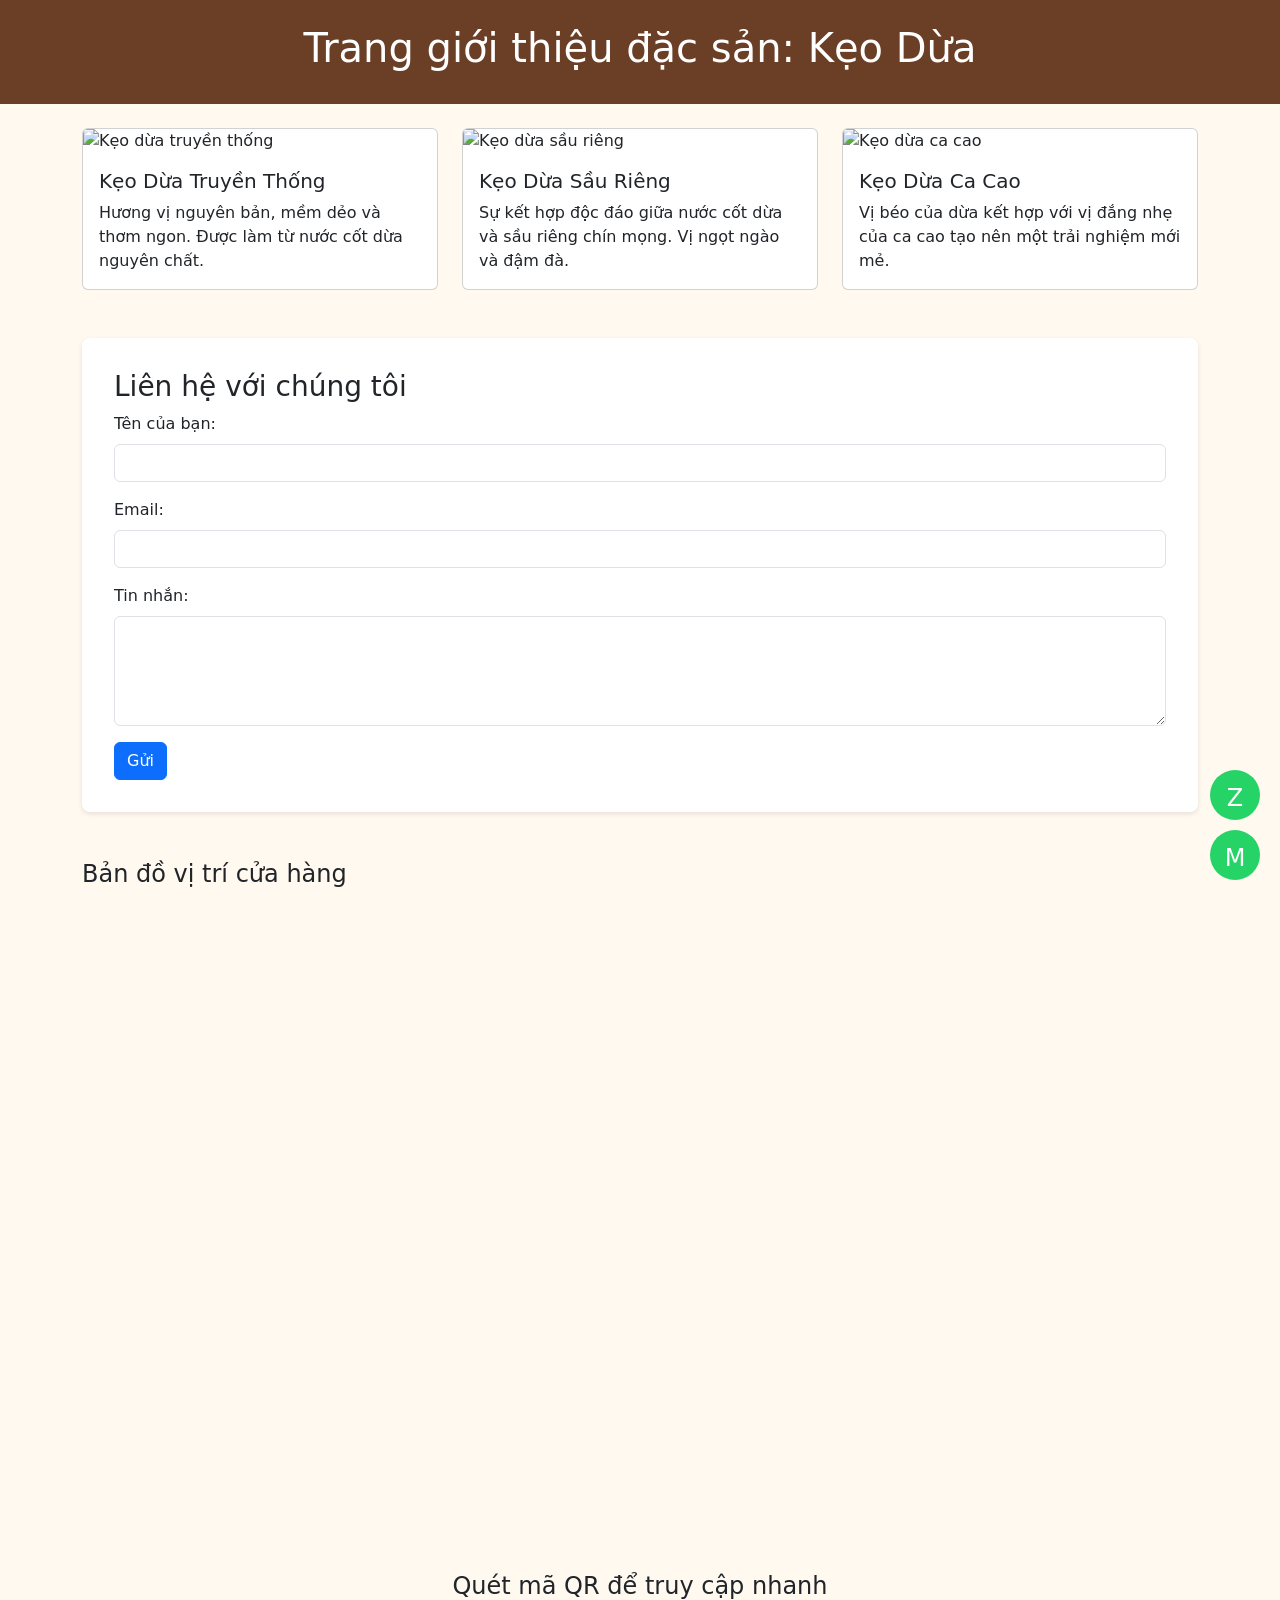
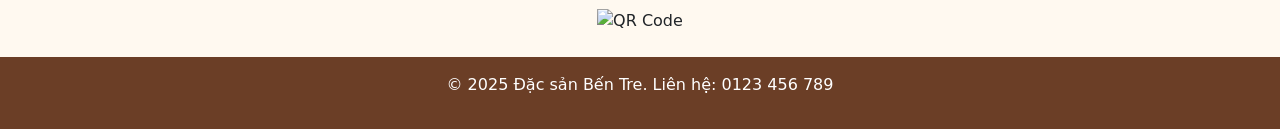
==== index.html @ 683fdb4e "Update index.html" ====
<!-- Đây là ví dụ mã nguồn HTML cơ bản để tạo website quảng bá 3 loại đặc sản (kẹo dừa) -->
<!DOCTYPE html>
<html lang="vi">
<head>
  <meta charset="UTF-8">
  <meta name="viewport" content="width=device-width, initial-scale=1.0">
  <title>Đặc sản Kẹo Dừa</title>
  <link href="https://cdn.jsdelivr.net/npm/bootstrap@5.3.0/dist/css/bootstrap.min.css" rel="stylesheet">
  <!-- Google Analytics (thay ID bằng của bạn) -->
  <script async src="https://www.googletagmanager.com/gtag/js?id=G-XXXXXXXXXX"></script>
  <script>
    window.dataLayer = window.dataLayer || [];
    function gtag(){dataLayer.push(arguments);}
    gtag('js', new Date());
    gtag('config', 'G-XXXXXXXXXX');
  </script>
  <style>
    body {
      background-color: #fff9f0;
    }
    header {
      background-color: #6b3e26;
      color: white;
      padding: 1.5em;
      text-align: center;
    }
    .product img {
      width: 100%;
      max-width: 200px;
      border-radius: 8px;
    }
    footer {
      background-color: #6b3e26;
      color: white;
      text-align: center;
      padding: 1em;
    }
    .contact-form {
      background: #fff;
      padding: 2em;
      border-radius: 8px;
      box-shadow: 0 2px 5px rgba(0,0,0,0.1);
      margin-top: 2em;
    }
    .floating-buttons {
      position: fixed;
      bottom: 20px;
      right: 20px;
      display: flex;
      flex-direction: column;
      gap: 10px;
    }
    .floating-buttons a {
      display: block;
      background-color: #25D366;
      color: white;
      padding: 10px;
      border-radius: 50%;
      text-align: center;
      width: 50px;
      height: 50px;
      font-size: 24px;
      text-decoration: none;
    }
  </style>
</head>
<body>
  <header>
    <h1>Trang giới thiệu đặc sản: Kẹo Dừa</h1>
  </header>

  <section class="container my-4">
    <div class="row g-4">
      <div class="col-md-4">
        <div class="card h-100">
          <img src="https://via.placeholder.com/200" class="card-img-top" alt="Kẹo dừa truyền thống">
          <div class="card-body">
            <h5 class="card-title">Kẹo Dừa Truyền Thống</h5>
            <p class="card-text">Hương vị nguyên bản, mềm dẻo và thơm ngon. Được làm từ nước cốt dừa nguyên chất.</p>
          </div>
        </div>
      </div>
      <div class="col-md-4">
        <div class="card h-100">
          <img src="https://via.placeholder.com/200" class="card-img-top" alt="Kẹo dừa sầu riêng">
          <div class="card-body">
            <h5 class="card-title">Kẹo Dừa Sầu Riêng</h5>
            <p class="card-text">Sự kết hợp độc đáo giữa nước cốt dừa và sầu riêng chín mọng. Vị ngọt ngào và đậm đà.</p>
          </div>
        </div>
      </div>
      <div class="col-md-4">
        <div class="card h-100">
          <img src="https://via.placeholder.com/200" class="card-img-top" alt="Kẹo dừa ca cao">
          <div class="card-body">
            <h5 class="card-title">Kẹo Dừa Ca Cao</h5>
            <p class="card-text">Vị béo của dừa kết hợp với vị đắng nhẹ của ca cao tạo nên một trải nghiệm mới mẻ.</p>
          </div>
        </div>
      </div>
    </div>

    <div class="contact-form mt-5">
      <h3>Liên hệ với chúng tôi</h3>
      <form action="https://formspree.io/f/mayvlqgq" method="POST">
        <div class="mb-3">
          <label for="name" class="form-label">Tên của bạn:</label>
          <input type="text" name="name" class="form-control" required>
        </div>
        <div class="mb-3">
          <label for="email" class="form-label">Email:</label>
          <input type="email" name="email" class="form-control" required>
        </div>
        <div class="mb-3">
          <label for="message" class="form-label">Tin nhắn:</label>
          <textarea name="message" rows="4" class="form-control" required></textarea>
        </div>
        <button type="submit" class="btn btn-primary">Gửi</button>
      </form>
    </div>

    <div class="mt-5">
      <h4>Bản đồ vị trí cửa hàng</h4>
      <div class="ratio ratio-16x9">
        <iframe src="https://www.google.com/maps/embed?pb=!1m18!1m12!1m3!1d3919.292016708565!2d106.70042337589715!3d10.790658589357553!2m3!1f0!2f0!3f0!3m2!1i1024!2i768!4f13.1!3m3!1m2!1s0x31752930c5d23445%3A0x90b2a998c9dfaf3d!2zQ8O0bmcgdHkgVEjhuqFuaCBIw6BvIE3hu5l0!5e0!3m2!1svi!2s!4v1682398333226!5m2!1svi!2s" width="600" height="450" style="border:0;" allowfullscreen="" loading="lazy"></iframe>
      </div>
    </div>

    <div class="mt-5 text-center">
      <h4>Quét mã QR để truy cập nhanh</h4>
      <img src="https://api.qrserver.com/v1/create-qr-code/?data=https://ten-cua-ban.github.io&size=150x150" alt="QR Code">
    </div>
  </section>

  <footer>
    <p>&copy; 2025 Đặc sản Bến Tre. Liên hệ: 0123 456 789</p>
  </footer>

  <!-- Nút gọi Zalo / Messenger -->
  <div class="floating-buttons">
    <a href="https://zalo.me/0123456789" target="_blank" title="Zalo">Z</a>
    <a href="https://m.me/yourpage" target="_blank" title="Messenger">M</a>
  </div>
</body>
</html>
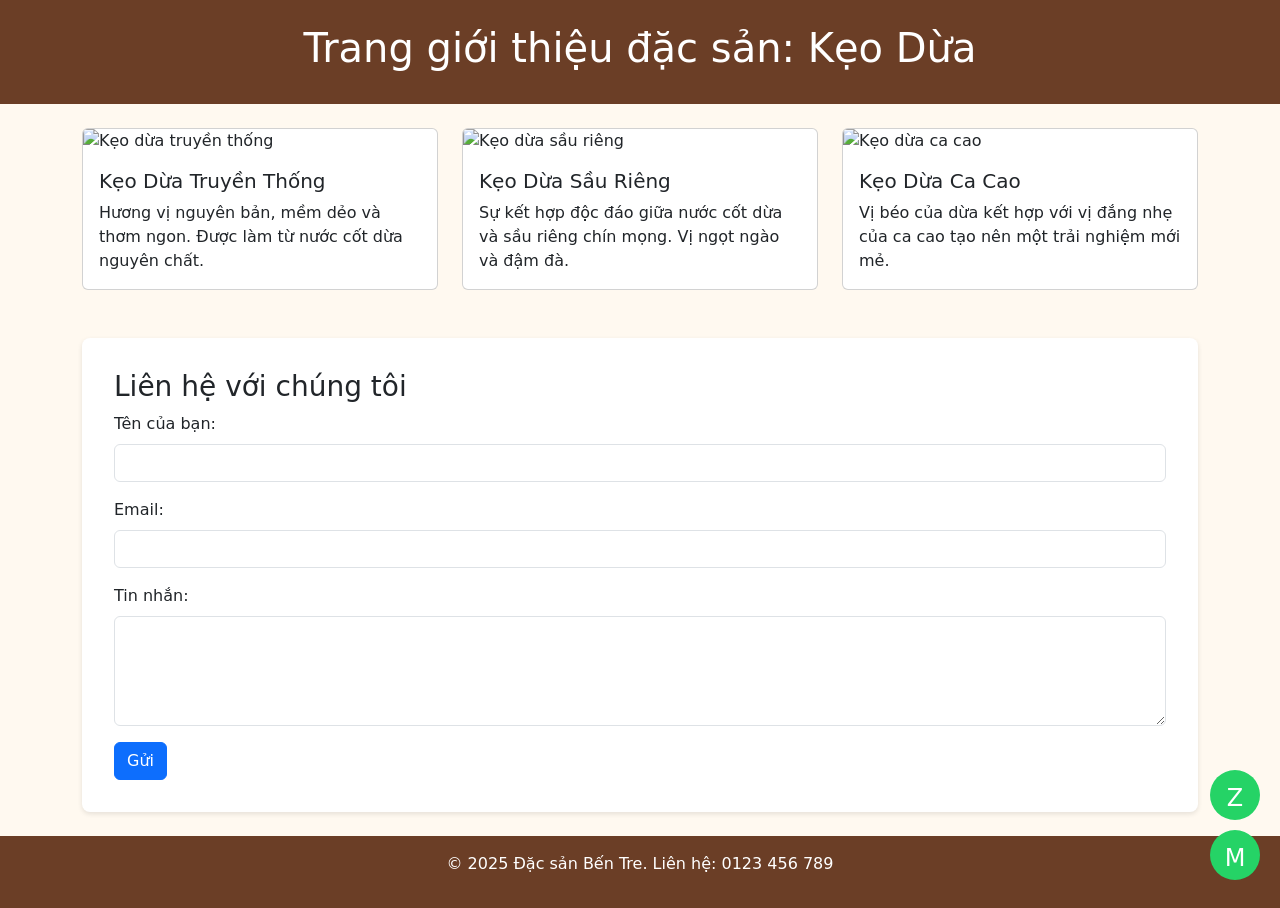
==== commit 1ae95c9e: "Update index.html" ====
--- a/index.html
+++ b/index.html
@@ -6,14 +6,6 @@
   <meta name="viewport" content="width=device-width, initial-scale=1.0">
   <title>Đặc sản Kẹo Dừa</title>
   <link href="https://cdn.jsdelivr.net/npm/bootstrap@5.3.0/dist/css/bootstrap.min.css" rel="stylesheet">
-  <!-- Google Analytics (thay ID bằng của bạn) -->
-  <script async src="https://www.googletagmanager.com/gtag/js?id=G-XXXXXXXXXX"></script>
-  <script>
-    window.dataLayer = window.dataLayer || [];
-    function gtag(){dataLayer.push(arguments);}
-    gtag('js', new Date());
-    gtag('config', 'G-XXXXXXXXXX');
-  </script>
   <style>
     body {
       background-color: #fff9f0;
@@ -118,18 +110,6 @@
         <button type="submit" class="btn btn-primary">Gửi</button>
       </form>
     </div>
-
-    <div class="mt-5">
-      <h4>Bản đồ vị trí cửa hàng</h4>
-      <div class="ratio ratio-16x9">
-        <iframe src="https://www.google.com/maps/embed?pb=!1m18!1m12!1m3!1d3919.292016708565!2d106.70042337589715!3d10.790658589357553!2m3!1f0!2f0!3f0!3m2!1i1024!2i768!4f13.1!3m3!1m2!1s0x31752930c5d23445%3A0x90b2a998c9dfaf3d!2zQ8O0bmcgdHkgVEjhuqFuaCBIw6BvIE3hu5l0!5e0!3m2!1svi!2s!4v1682398333226!5m2!1svi!2s" width="600" height="450" style="border:0;" allowfullscreen="" loading="lazy"></iframe>
-      </div>
-    </div>
-
-    <div class="mt-5 text-center">
-      <h4>Quét mã QR để truy cập nhanh</h4>
-      <img src="https://api.qrserver.com/v1/create-qr-code/?data=https://ten-cua-ban.github.io&size=150x150" alt="QR Code">
-    </div>
   </section>
 
   <footer>
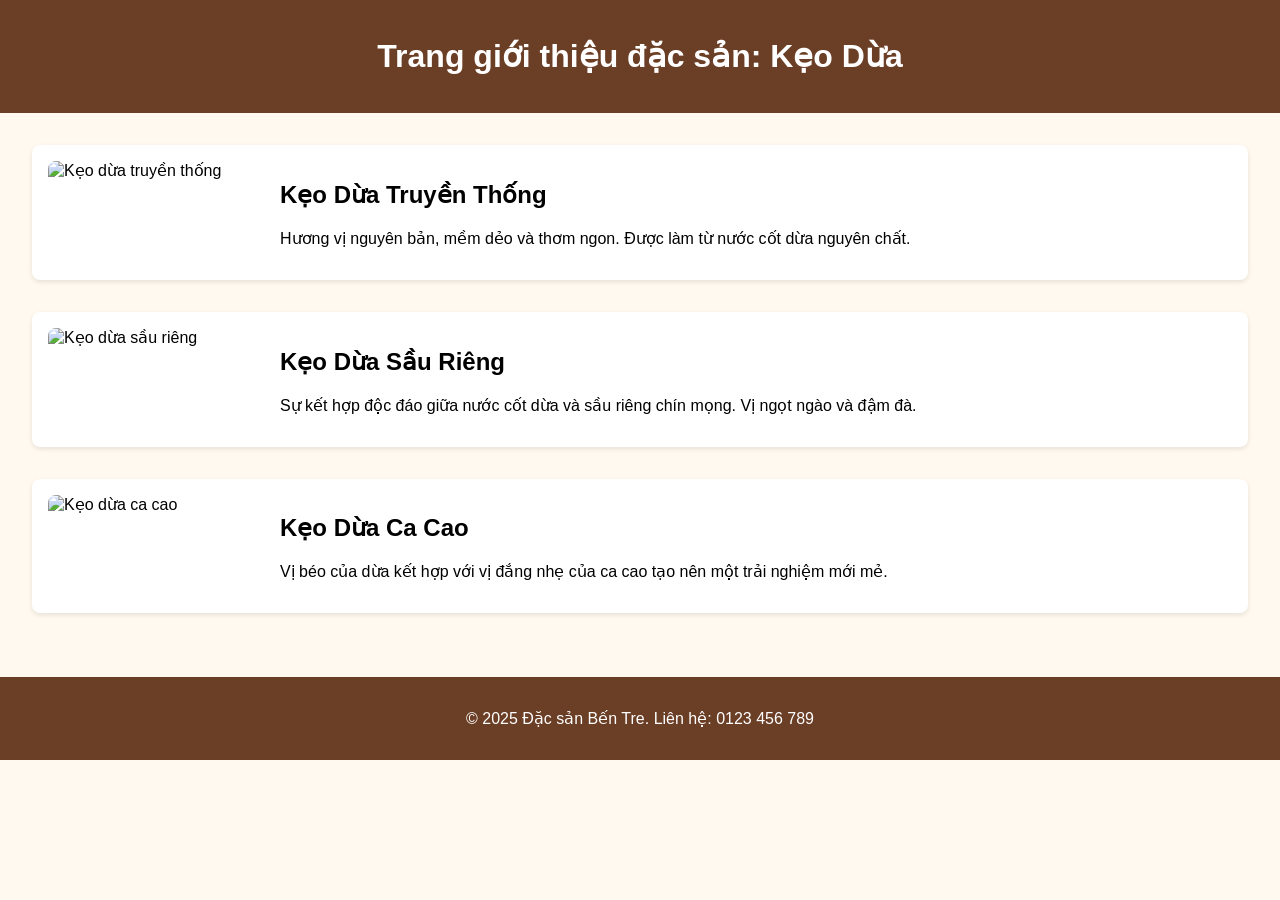
==== commit 5da15bc0: "Update index.html" ====
--- a/index.html
+++ b/index.html
@@ -5,54 +5,44 @@
   <meta charset="UTF-8">
   <meta name="viewport" content="width=device-width, initial-scale=1.0">
   <title>Đặc sản Kẹo Dừa</title>
-  <link href="https://cdn.jsdelivr.net/npm/bootstrap@5.3.0/dist/css/bootstrap.min.css" rel="stylesheet">
   <style>
     body {
+      font-family: Arial, sans-serif;
+      margin: 0;
+      padding: 0;
       background-color: #fff9f0;
     }
     header {
       background-color: #6b3e26;
       color: white;
-      padding: 1.5em;
+      padding: 1em;
       text-align: center;
     }
+    section {
+      padding: 2em;
+    }
+    .product {
+      display: flex;
+      gap: 2em;
+      margin-bottom: 2em;
+      background-color: #fff;
+      border-radius: 8px;
+      box-shadow: 0 2px 5px rgba(0,0,0,0.1);
+      padding: 1em;
+    }
     .product img {
-      width: 100%;
-      max-width: 200px;
+      width: 200px;
+      height: auto;
       border-radius: 8px;
+    }
+    .product-info {
+      flex-grow: 1;
     }
     footer {
       background-color: #6b3e26;
       color: white;
       text-align: center;
       padding: 1em;
-    }
-    .contact-form {
-      background: #fff;
-      padding: 2em;
-      border-radius: 8px;
-      box-shadow: 0 2px 5px rgba(0,0,0,0.1);
-      margin-top: 2em;
-    }
-    .floating-buttons {
-      position: fixed;
-      bottom: 20px;
-      right: 20px;
-      display: flex;
-      flex-direction: column;
-      gap: 10px;
-    }
-    .floating-buttons a {
-      display: block;
-      background-color: #25D366;
-      color: white;
-      padding: 10px;
-      border-radius: 50%;
-      text-align: center;
-      width: 50px;
-      height: 50px;
-      font-size: 24px;
-      text-decoration: none;
     }
   </style>
 </head>
@@ -61,65 +51,32 @@
     <h1>Trang giới thiệu đặc sản: Kẹo Dừa</h1>
   </header>
 
-  <section class="container my-4">
-    <div class="row g-4">
-      <div class="col-md-4">
-        <div class="card h-100">
-          <img src="https://via.placeholder.com/200" class="card-img-top" alt="Kẹo dừa truyền thống">
-          <div class="card-body">
-            <h5 class="card-title">Kẹo Dừa Truyền Thống</h5>
-            <p class="card-text">Hương vị nguyên bản, mềm dẻo và thơm ngon. Được làm từ nước cốt dừa nguyên chất.</p>
-          </div>
-        </div>
-      </div>
-      <div class="col-md-4">
-        <div class="card h-100">
-          <img src="https://via.placeholder.com/200" class="card-img-top" alt="Kẹo dừa sầu riêng">
-          <div class="card-body">
-            <h5 class="card-title">Kẹo Dừa Sầu Riêng</h5>
-            <p class="card-text">Sự kết hợp độc đáo giữa nước cốt dừa và sầu riêng chín mọng. Vị ngọt ngào và đậm đà.</p>
-          </div>
-        </div>
-      </div>
-      <div class="col-md-4">
-        <div class="card h-100">
-          <img src="https://via.placeholder.com/200" class="card-img-top" alt="Kẹo dừa ca cao">
-          <div class="card-body">
-            <h5 class="card-title">Kẹo Dừa Ca Cao</h5>
-            <p class="card-text">Vị béo của dừa kết hợp với vị đắng nhẹ của ca cao tạo nên một trải nghiệm mới mẻ.</p>
-          </div>
-        </div>
+  <section>
+    <div class="product">
+      <img src="https://via.placeholder.com/200" alt="Kẹo dừa truyền thống">
+      <div class="product-info">
+        <h2>Kẹo Dừa Truyền Thống</h2>
+        <p>Hương vị nguyên bản, mềm dẻo và thơm ngon. Được làm từ nước cốt dừa nguyên chất.</p>
       </div>
     </div>
-
-    <div class="contact-form mt-5">
-      <h3>Liên hệ với chúng tôi</h3>
-      <form action="https://formspree.io/f/mayvlqgq" method="POST">
-        <div class="mb-3">
-          <label for="name" class="form-label">Tên của bạn:</label>
-          <input type="text" name="name" class="form-control" required>
-        </div>
-        <div class="mb-3">
-          <label for="email" class="form-label">Email:</label>
-          <input type="email" name="email" class="form-control" required>
-        </div>
-        <div class="mb-3">
-          <label for="message" class="form-label">Tin nhắn:</label>
-          <textarea name="message" rows="4" class="form-control" required></textarea>
-        </div>
-        <button type="submit" class="btn btn-primary">Gửi</button>
-      </form>
+    <div class="product">
+      <img src="https://via.placeholder.com/200" alt="Kẹo dừa sầu riêng">
+      <div class="product-info">
+        <h2>Kẹo Dừa Sầu Riêng</h2>
+        <p>Sự kết hợp độc đáo giữa nước cốt dừa và sầu riêng chín mọng. Vị ngọt ngào và đậm đà.</p>
+      </div>
+    </div>
+    <div class="product">
+      <img src="https://via.placeholder.com/200" alt="Kẹo dừa ca cao">
+      <div class="product-info">
+        <h2>Kẹo Dừa Ca Cao</h2>
+        <p>Vị béo của dừa kết hợp với vị đắng nhẹ của ca cao tạo nên một trải nghiệm mới mẻ.</p>
+      </div>
     </div>
   </section>
 
   <footer>
     <p>&copy; 2025 Đặc sản Bến Tre. Liên hệ: 0123 456 789</p>
   </footer>
-
-  <!-- Nút gọi Zalo / Messenger -->
-  <div class="floating-buttons">
-    <a href="https://zalo.me/0123456789" target="_blank" title="Zalo">Z</a>
-    <a href="https://m.me/yourpage" target="_blank" title="Messenger">M</a>
-  </div>
 </body>
 </html>
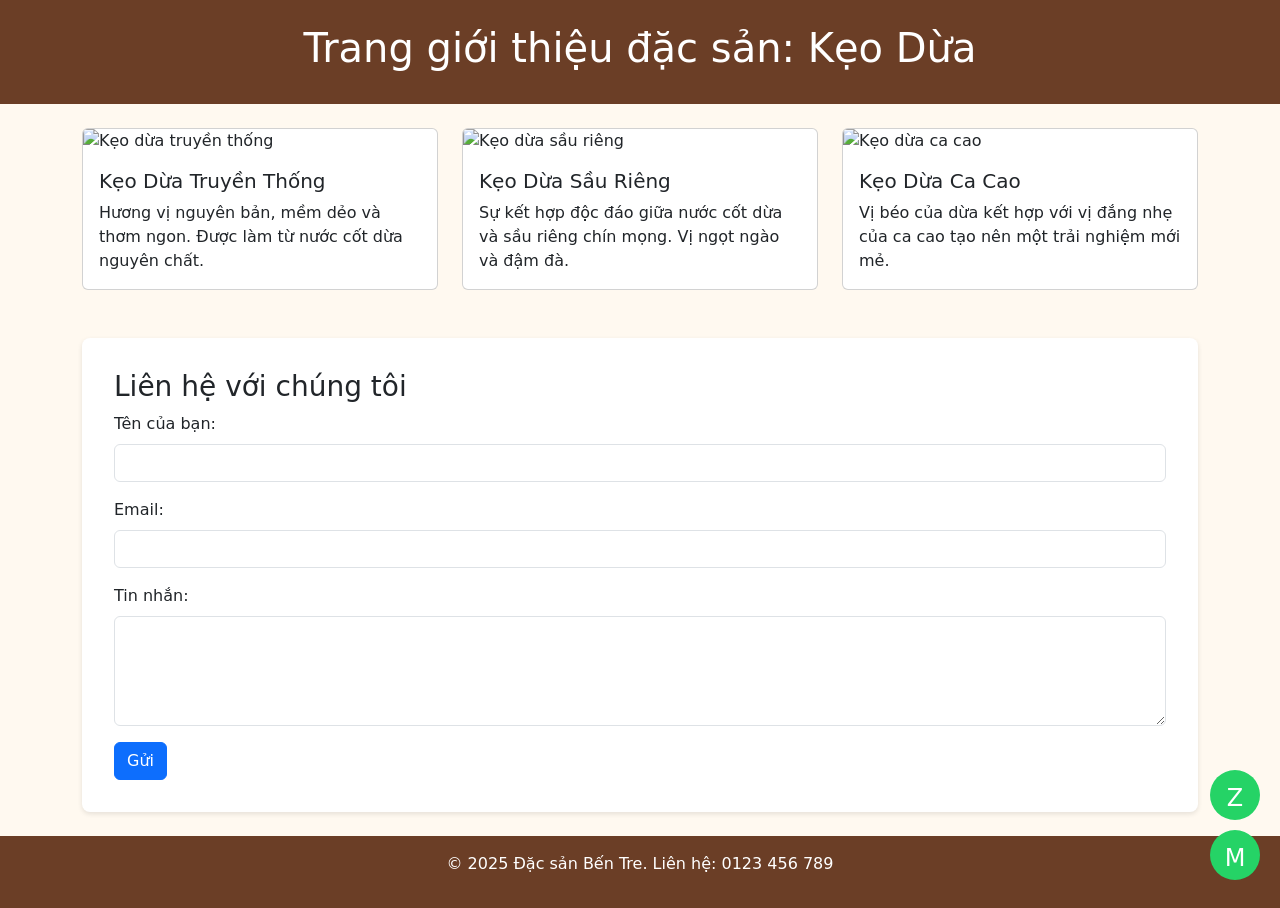
==== commit f9dd5100: "Update index.html" ====
--- a/index.html
+++ b/index.html
@@ -5,44 +5,54 @@
   <meta charset="UTF-8">
   <meta name="viewport" content="width=device-width, initial-scale=1.0">
   <title>Đặc sản Kẹo Dừa</title>
+  <link href="https://cdn.jsdelivr.net/npm/bootstrap@5.3.0/dist/css/bootstrap.min.css" rel="stylesheet">
   <style>
     body {
-      font-family: Arial, sans-serif;
-      margin: 0;
-      padding: 0;
       background-color: #fff9f0;
     }
     header {
       background-color: #6b3e26;
       color: white;
-      padding: 1em;
+      padding: 1.5em;
       text-align: center;
     }
-    section {
-      padding: 2em;
-    }
-    .product {
-      display: flex;
-      gap: 2em;
-      margin-bottom: 2em;
-      background-color: #fff;
+    .product img {
+      width: 100%;
+      max-width: 200px;
       border-radius: 8px;
-      box-shadow: 0 2px 5px rgba(0,0,0,0.1);
-      padding: 1em;
-    }
-    .product img {
-      width: 200px;
-      height: auto;
-      border-radius: 8px;
-    }
-    .product-info {
-      flex-grow: 1;
     }
     footer {
       background-color: #6b3e26;
       color: white;
       text-align: center;
       padding: 1em;
+    }
+    .contact-form {
+      background: #fff;
+      padding: 2em;
+      border-radius: 8px;
+      box-shadow: 0 2px 5px rgba(0,0,0,0.1);
+      margin-top: 2em;
+    }
+    .floating-buttons {
+      position: fixed;
+      bottom: 20px;
+      right: 20px;
+      display: flex;
+      flex-direction: column;
+      gap: 10px;
+    }
+    .floating-buttons a {
+      display: block;
+      background-color: #25D366;
+      color: white;
+      padding: 10px;
+      border-radius: 50%;
+      text-align: center;
+      width: 50px;
+      height: 50px;
+      font-size: 24px;
+      text-decoration: none;
     }
   </style>
 </head>
@@ -51,32 +61,65 @@
     <h1>Trang giới thiệu đặc sản: Kẹo Dừa</h1>
   </header>
 
-  <section>
-    <div class="product">
-      <img src="https://via.placeholder.com/200" alt="Kẹo dừa truyền thống">
-      <div class="product-info">
-        <h2>Kẹo Dừa Truyền Thống</h2>
-        <p>Hương vị nguyên bản, mềm dẻo và thơm ngon. Được làm từ nước cốt dừa nguyên chất.</p>
+  <section class="container my-4">
+    <div class="row g-4">
+      <div class="col-md-4">
+        <div class="card h-100">
+          <img src="https://via.placeholder.com/200" class="card-img-top" alt="Kẹo dừa truyền thống">
+          <div class="card-body">
+            <h5 class="card-title">Kẹo Dừa Truyền Thống</h5>
+            <p class="card-text">Hương vị nguyên bản, mềm dẻo và thơm ngon. Được làm từ nước cốt dừa nguyên chất.</p>
+          </div>
+        </div>
+      </div>
+      <div class="col-md-4">
+        <div class="card h-100">
+          <img src="https://via.placeholder.com/200" class="card-img-top" alt="Kẹo dừa sầu riêng">
+          <div class="card-body">
+            <h5 class="card-title">Kẹo Dừa Sầu Riêng</h5>
+            <p class="card-text">Sự kết hợp độc đáo giữa nước cốt dừa và sầu riêng chín mọng. Vị ngọt ngào và đậm đà.</p>
+          </div>
+        </div>
+      </div>
+      <div class="col-md-4">
+        <div class="card h-100">
+          <img src="https://via.placeholder.com/200" class="card-img-top" alt="Kẹo dừa ca cao">
+          <div class="card-body">
+            <h5 class="card-title">Kẹo Dừa Ca Cao</h5>
+            <p class="card-text">Vị béo của dừa kết hợp với vị đắng nhẹ của ca cao tạo nên một trải nghiệm mới mẻ.</p>
+          </div>
+        </div>
       </div>
     </div>
-    <div class="product">
-      <img src="https://via.placeholder.com/200" alt="Kẹo dừa sầu riêng">
-      <div class="product-info">
-        <h2>Kẹo Dừa Sầu Riêng</h2>
-        <p>Sự kết hợp độc đáo giữa nước cốt dừa và sầu riêng chín mọng. Vị ngọt ngào và đậm đà.</p>
-      </div>
-    </div>
-    <div class="product">
-      <img src="https://via.placeholder.com/200" alt="Kẹo dừa ca cao">
-      <div class="product-info">
-        <h2>Kẹo Dừa Ca Cao</h2>
-        <p>Vị béo của dừa kết hợp với vị đắng nhẹ của ca cao tạo nên một trải nghiệm mới mẻ.</p>
-      </div>
+
+    <div class="contact-form mt-5">
+      <h3>Liên hệ với chúng tôi</h3>
+      <form action="https://formspree.io/f/mayvlqgq" method="POST">
+        <div class="mb-3">
+          <label for="name" class="form-label">Tên của bạn:</label>
+          <input type="text" name="name" class="form-control" required>
+        </div>
+        <div class="mb-3">
+          <label for="email" class="form-label">Email:</label>
+          <input type="email" name="email" class="form-control" required>
+        </div>
+        <div class="mb-3">
+          <label for="message" class="form-label">Tin nhắn:</label>
+          <textarea name="message" rows="4" class="form-control" required></textarea>
+        </div>
+        <button type="submit" class="btn btn-primary">Gửi</button>
+      </form>
     </div>
   </section>
 
   <footer>
     <p>&copy; 2025 Đặc sản Bến Tre. Liên hệ: 0123 456 789</p>
   </footer>
+
+  <!-- Nút gọi Zalo / Messenger -->
+  <div class="floating-buttons">
+    <a href="https://zalo.me/0123456789" target="_blank" title="Zalo">Z</a>
+    <a href="https://m.me/yourpage" target="_blank" title="Messenger">M</a>
+  </div>
 </body>
 </html>
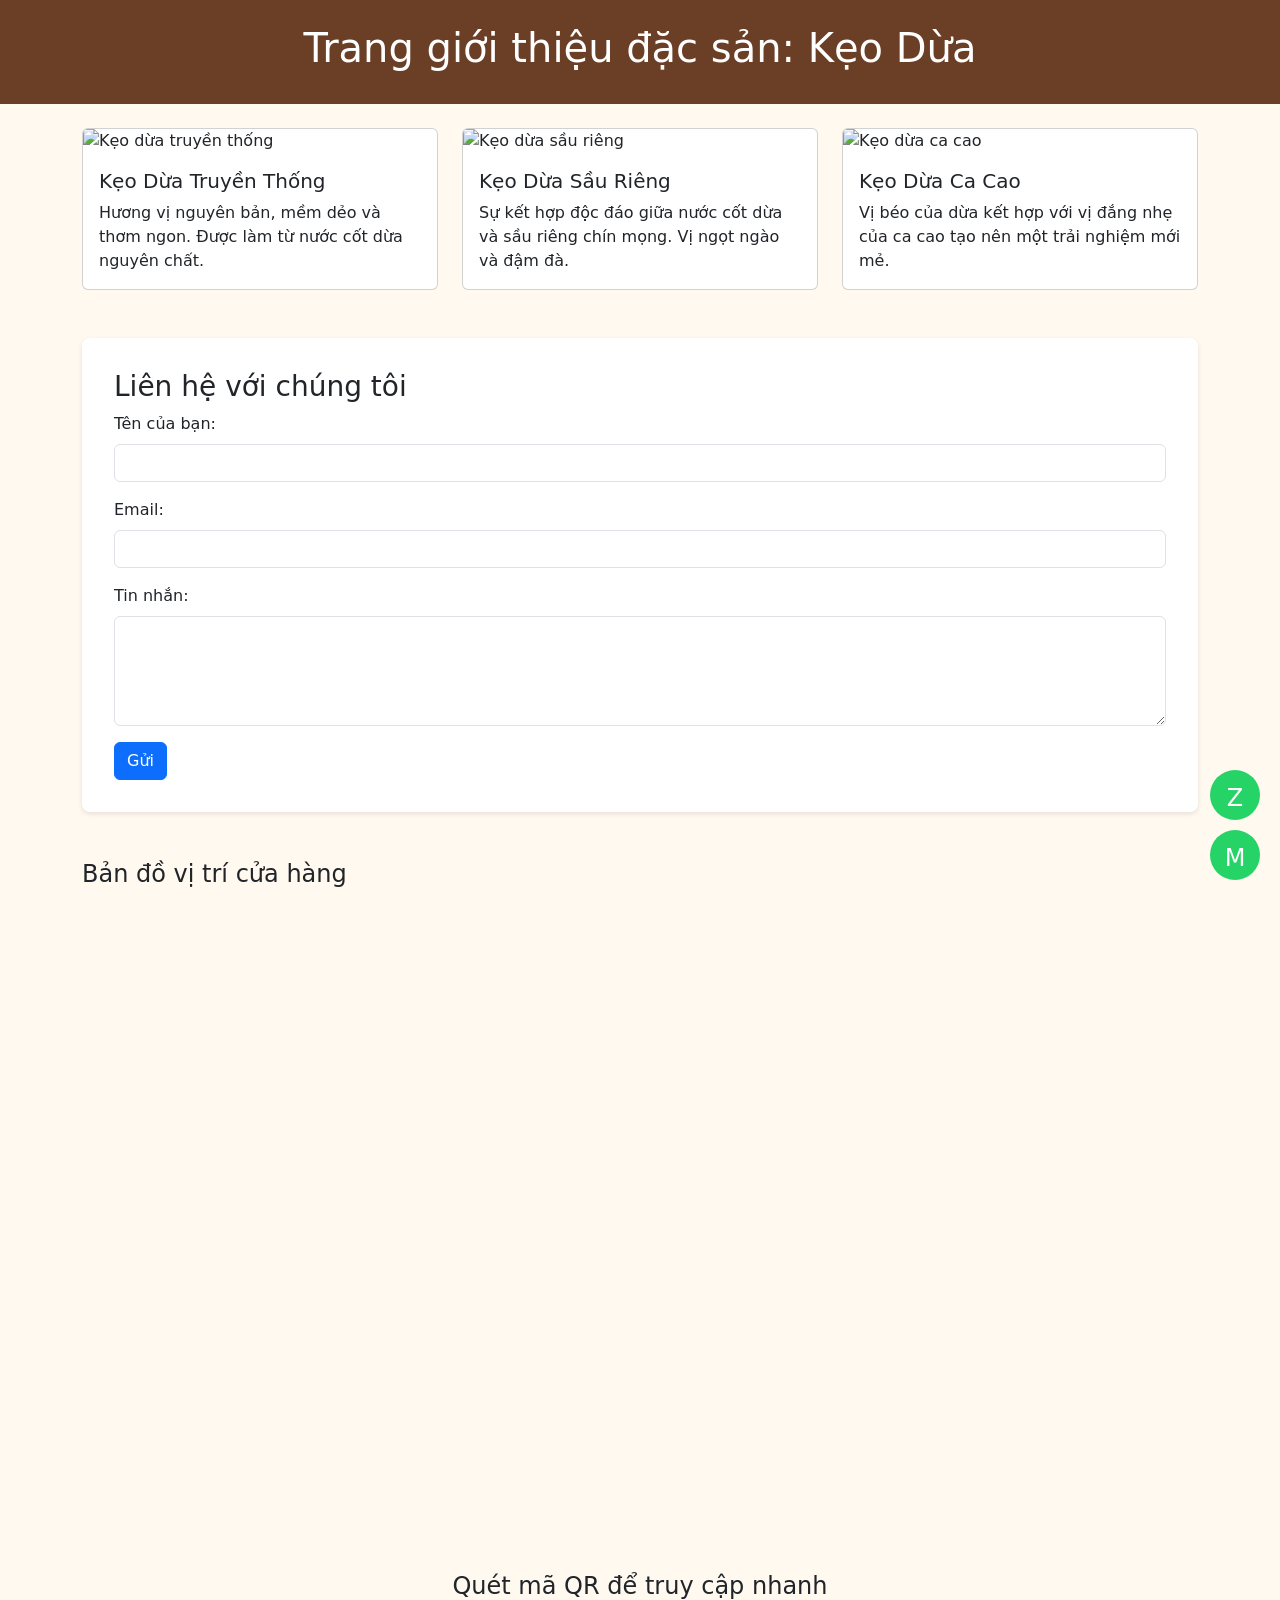
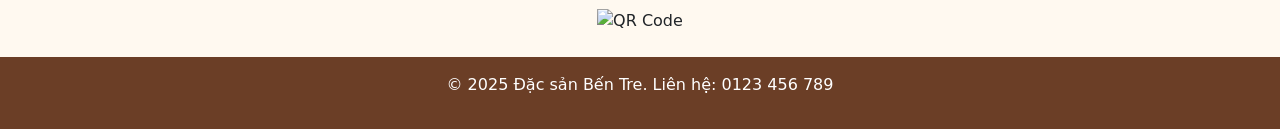
==== commit 2cd55079: "Update index.html" ====
--- a/index.html
+++ b/index.html
@@ -6,6 +6,14 @@
   <meta name="viewport" content="width=device-width, initial-scale=1.0">
   <title>Đặc sản Kẹo Dừa</title>
   <link href="https://cdn.jsdelivr.net/npm/bootstrap@5.3.0/dist/css/bootstrap.min.css" rel="stylesheet">
+  <!-- Google Analytics (thay ID bằng của bạn) -->
+  <script async src="https://www.googletagmanager.com/gtag/js?id=G-XXXXXXXXXX"></script>
+  <script>
+    window.dataLayer = window.dataLayer || [];
+    function gtag(){dataLayer.push(arguments);}
+    gtag('js', new Date());
+    gtag('config', 'G-XXXXXXXXXX');
+  </script>
   <style>
     body {
       background-color: #fff9f0;
@@ -110,6 +118,18 @@
         <button type="submit" class="btn btn-primary">Gửi</button>
       </form>
     </div>
+
+    <div class="mt-5">
+      <h4>Bản đồ vị trí cửa hàng</h4>
+      <div class="ratio ratio-16x9">
+        <iframe src="https://www.google.com/maps/embed?pb=!1m18!1m12!1m3!1d3919.292016708565!2d106.70042337589715!3d10.790658589357553!2m3!1f0!2f0!3f0!3m2!1i1024!2i768!4f13.1!3m3!1m2!1s0x31752930c5d23445%3A0x90b2a998c9dfaf3d!2zQ8O0bmcgdHkgVEjhuqFuaCBIw6BvIE3hu5l0!5e0!3m2!1svi!2s!4v1682398333226!5m2!1svi!2s" width="600" height="450" style="border:0;" allowfullscreen="" loading="lazy"></iframe>
+      </div>
+    </div>
+
+    <div class="mt-5 text-center">
+      <h4>Quét mã QR để truy cập nhanh</h4>
+      <img src="https://api.qrserver.com/v1/create-qr-code/?data=https://ten-cua-ban.github.io&size=150x150" alt="QR Code">
+    </div>
   </section>
 
   <footer>
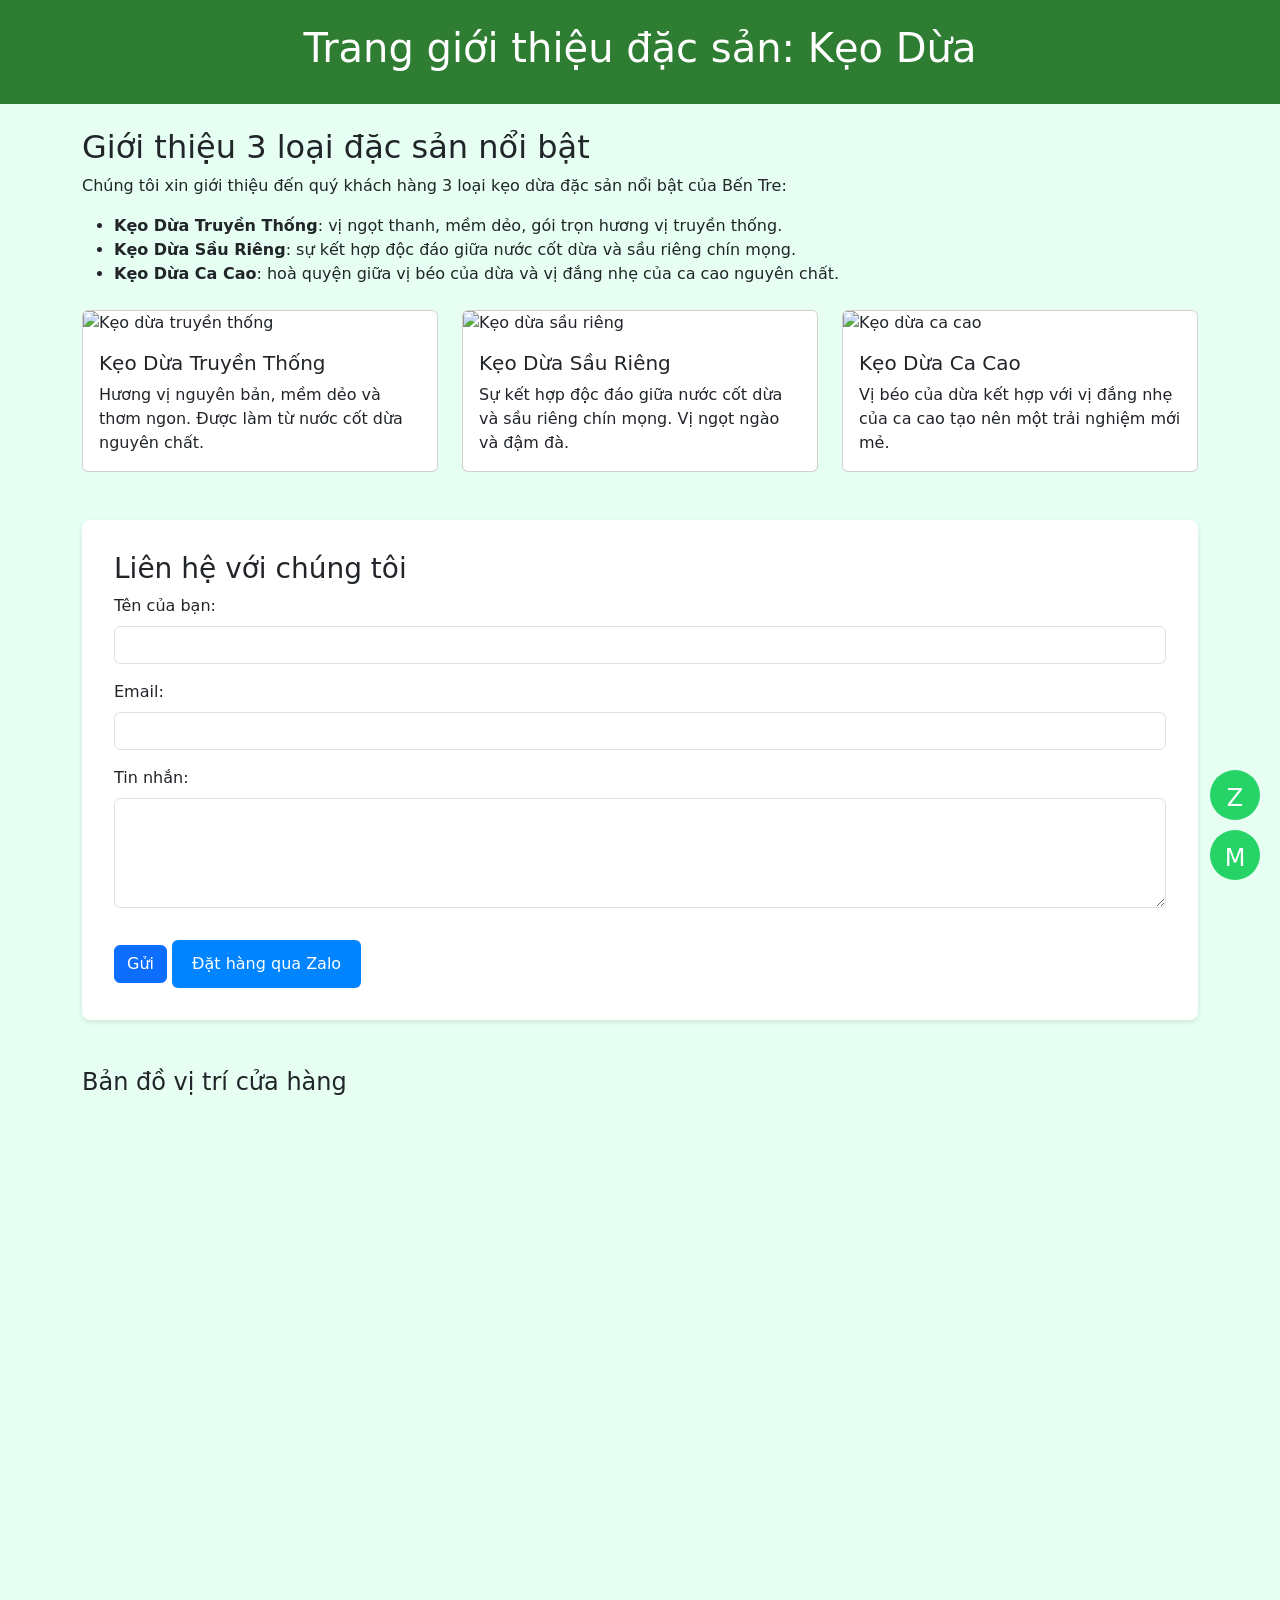
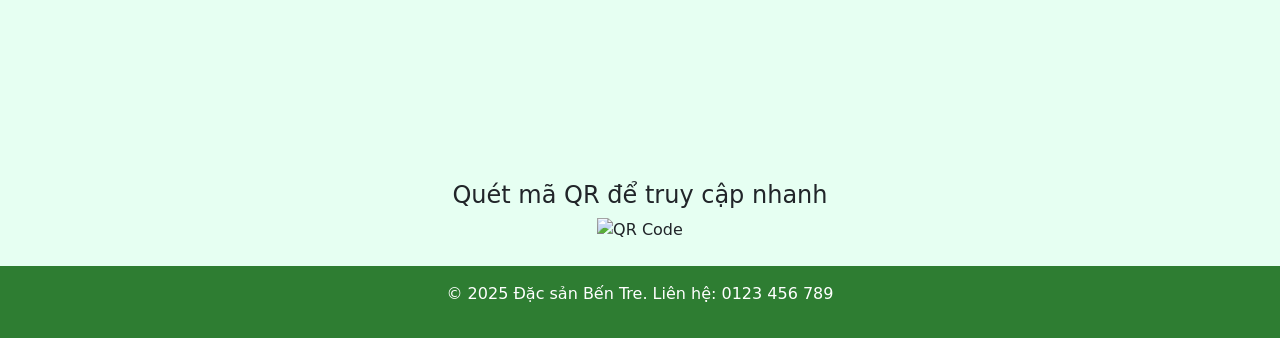
==== commit 40f863ce: "Update index.html" ====
--- a/index.html
+++ b/index.html
@@ -1,12 +1,13 @@
-<!-- Đây là ví dụ mã nguồn HTML cơ bản để tạo website quảng bá 3 loại đặc sản (kẹo dừa) -->
 <!DOCTYPE html>
 <html lang="vi">
 <head>
   <meta charset="UTF-8">
   <meta name="viewport" content="width=device-width, initial-scale=1.0">
+  <meta name="description" content="Kẹo dừa Bến Tre - đặc sản truyền thống thơm ngon, bao gồm kẹo dừa truyền thống, kẹo dừa sầu riêng và kẹo dừa ca cao. Đặt hàng trực tuyến dễ dàng.">
+  <meta name="keywords" content="kẹo dừa, đặc sản bến tre, kẹo dừa truyền thống, kẹo dừa sầu riêng, kẹo dừa ca cao">
+  <meta name="author" content="Đặc sản Bến Tre">
   <title>Đặc sản Kẹo Dừa</title>
   <link href="https://cdn.jsdelivr.net/npm/bootstrap@5.3.0/dist/css/bootstrap.min.css" rel="stylesheet">
-  <!-- Google Analytics (thay ID bằng của bạn) -->
   <script async src="https://www.googletagmanager.com/gtag/js?id=G-XXXXXXXXXX"></script>
   <script>
     window.dataLayer = window.dataLayer || [];
@@ -14,54 +15,25 @@
     gtag('js', new Date());
     gtag('config', 'G-XXXXXXXXXX');
   </script>
+  <script>
+    (function(h,o,t,j,a,r){
+        h.hj=h.hj||function(){(h.hj.q=h.hj.q||[]).push(arguments)};
+        h._hjSettings={hjid:1234567,hjsv:6};
+        a=o.getElementsByTagName('head')[0];
+        r=o.createElement('script');r.async=1;
+        r.src=t+h._hjSettings.hjid+j+h._hjSettings.hjsv;
+        a.appendChild(r);
+    })(window,document,'https://static.hotjar.com/c/hotjar-','.js?sv=');
+  </script>
   <style>
-    body {
-      background-color: #fff9f0;
-    }
-    header {
-      background-color: #6b3e26;
-      color: white;
-      padding: 1.5em;
-      text-align: center;
-    }
-    .product img {
-      width: 100%;
-      max-width: 200px;
-      border-radius: 8px;
-    }
-    footer {
-      background-color: #6b3e26;
-      color: white;
-      text-align: center;
-      padding: 1em;
-    }
-    .contact-form {
-      background: #fff;
-      padding: 2em;
-      border-radius: 8px;
-      box-shadow: 0 2px 5px rgba(0,0,0,0.1);
-      margin-top: 2em;
-    }
-    .floating-buttons {
-      position: fixed;
-      bottom: 20px;
-      right: 20px;
-      display: flex;
-      flex-direction: column;
-      gap: 10px;
-    }
-    .floating-buttons a {
-      display: block;
-      background-color: #25D366;
-      color: white;
-      padding: 10px;
-      border-radius: 50%;
-      text-align: center;
-      width: 50px;
-      height: 50px;
-      font-size: 24px;
-      text-decoration: none;
-    }
+    body { background-color: #e6fff2; }
+    header { background-color: #2e7d32; color: white; padding: 1.5em; text-align: center; }
+    .product img { width: 100%; max-width: 200px; border-radius: 8px; }
+    footer { background-color: #2e7d32; color: white; text-align: center; padding: 1em; }
+    .contact-form { background: #fff; padding: 2em; border-radius: 8px; box-shadow: 0 2px 5px rgba(0,0,0,0.1); margin-top: 2em; }
+    .floating-buttons { position: fixed; bottom: 20px; right: 20px; display: flex; flex-direction: column; gap: 10px; }
+    .floating-buttons a { display: block; background-color: #25D366; color: white; padding: 10px; border-radius: 50%; text-align: center; width: 50px; height: 50px; font-size: 24px; text-decoration: none; }
+    .zalo-order-button { background-color: #0084ff; color: white; padding: 12px 20px; font-size: 16px; border: none; border-radius: 6px; margin-top: 1em; display: inline-block; text-decoration: none; }
   </style>
 </head>
 <body>
@@ -70,6 +42,16 @@
   </header>
 
   <section class="container my-4">
+    <div class="mb-4">
+      <h2>Giới thiệu 3 loại đặc sản nổi bật</h2>
+      <p>Chúng tôi xin giới thiệu đến quý khách hàng 3 loại kẹo dừa đặc sản nổi bật của Bến Tre:</p>
+      <ul>
+        <li><strong>Kẹo Dừa Truyền Thống</strong>: vị ngọt thanh, mềm dẻo, gói trọn hương vị truyền thống.</li>
+        <li><strong>Kẹo Dừa Sầu Riêng</strong>: sự kết hợp độc đáo giữa nước cốt dừa và sầu riêng chín mọng.</li>
+        <li><strong>Kẹo Dừa Ca Cao</strong>: hoà quyện giữa vị béo của dừa và vị đắng nhẹ của ca cao nguyên chất.</li>
+      </ul>
+    </div>
+
     <div class="row g-4">
       <div class="col-md-4">
         <div class="card h-100">
@@ -116,13 +98,14 @@
           <textarea name="message" rows="4" class="form-control" required></textarea>
         </div>
         <button type="submit" class="btn btn-primary">Gửi</button>
+        <a href="https://zalo.me/0123456789" class="zalo-order-button" target="_blank">Đặt hàng qua Zalo</a>
       </form>
     </div>
 
     <div class="mt-5">
       <h4>Bản đồ vị trí cửa hàng</h4>
       <div class="ratio ratio-16x9">
-        <iframe src="https://www.google.com/maps/embed?pb=!1m18!1m12!1m3!1d3919.292016708565!2d106.70042337589715!3d10.790658589357553!2m3!1f0!2f0!3f0!3m2!1i1024!2i768!4f13.1!3m3!1m2!1s0x31752930c5d23445%3A0x90b2a998c9dfaf3d!2zQ8O0bmcgdHkgVEjhuqFuaCBIw6BvIE3hu5l0!5e0!3m2!1svi!2s!4v1682398333226!5m2!1svi!2s" width="600" height="450" style="border:0;" allowfullscreen="" loading="lazy"></iframe>
+        <iframe src="https://www.google.com/maps/embed?..." width="600" height="450" style="border:0;" allowfullscreen="" loading="lazy"></iframe>
       </div>
     </div>
 
@@ -136,7 +119,6 @@
     <p>&copy; 2025 Đặc sản Bến Tre. Liên hệ: 0123 456 789</p>
   </footer>
 
-  <!-- Nút gọi Zalo / Messenger -->
   <div class="floating-buttons">
     <a href="https://zalo.me/0123456789" target="_blank" title="Zalo">Z</a>
     <a href="https://m.me/yourpage" target="_blank" title="Messenger">M</a>
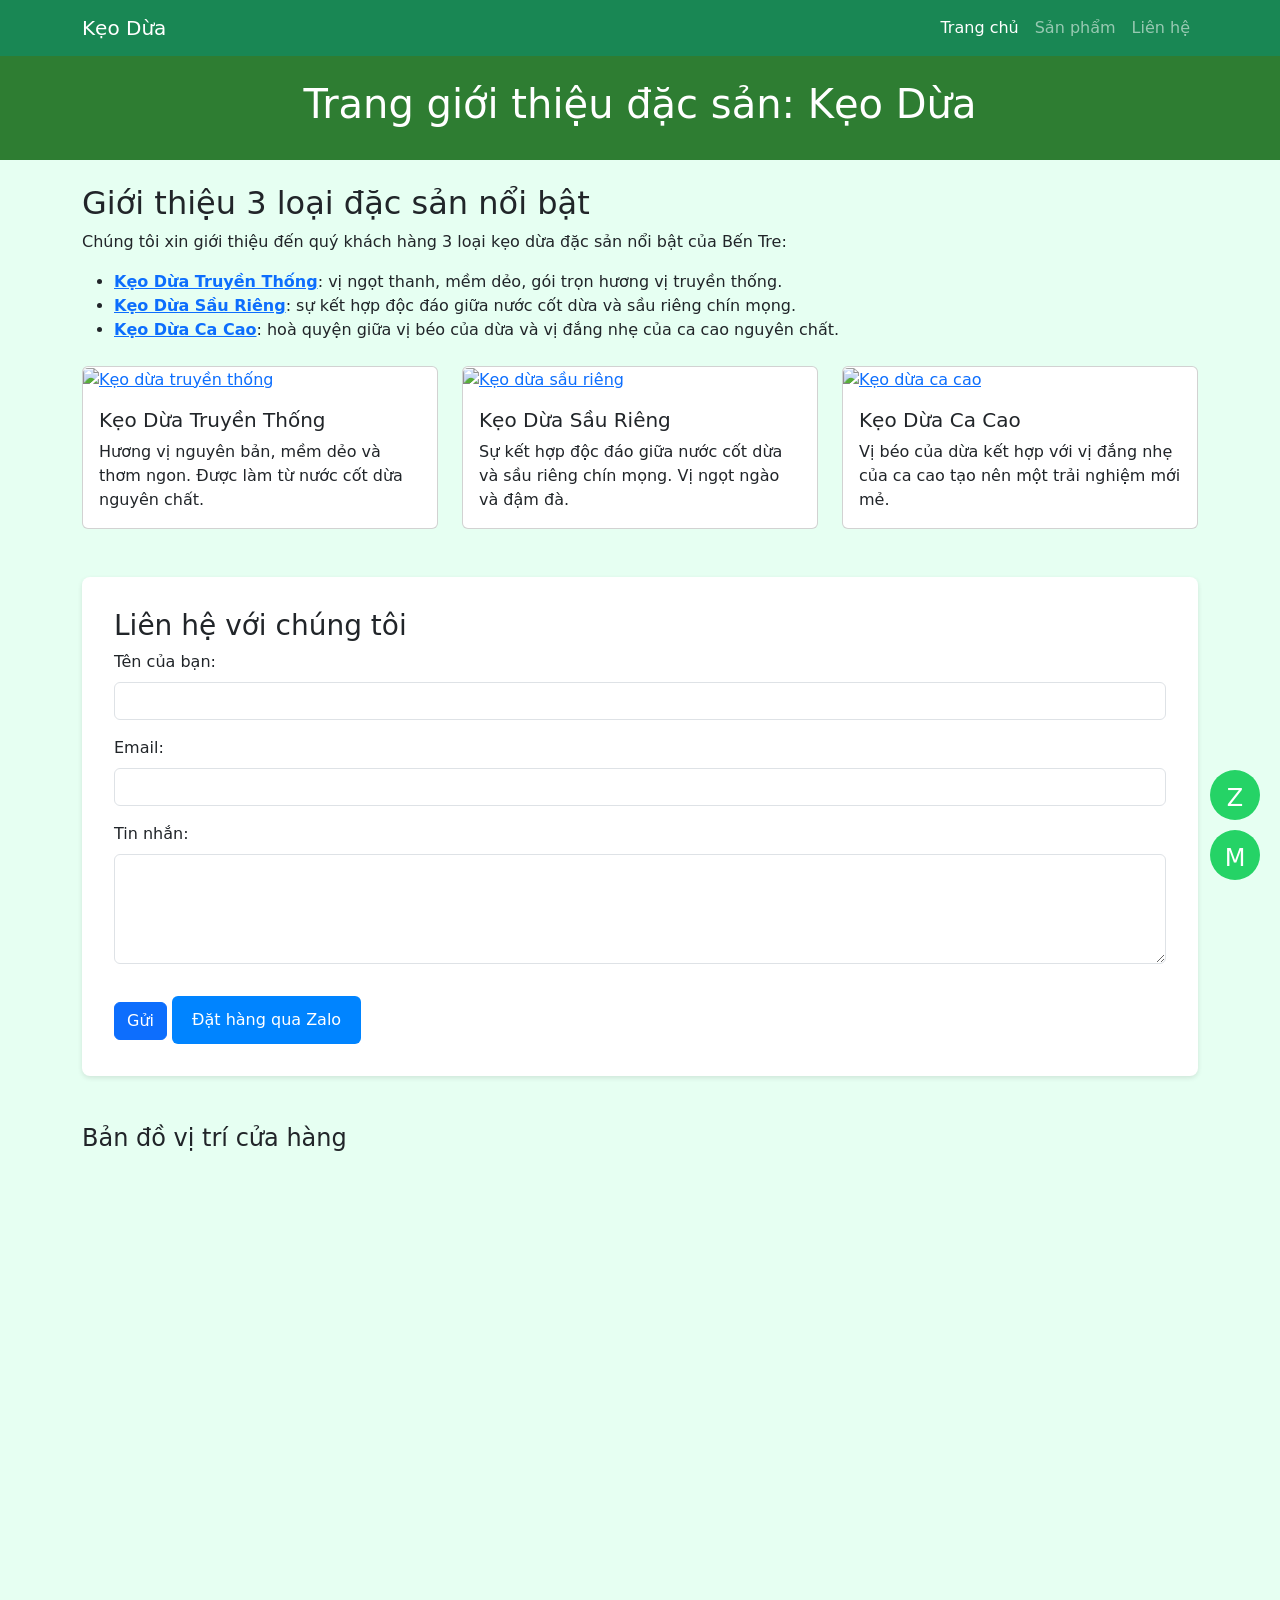
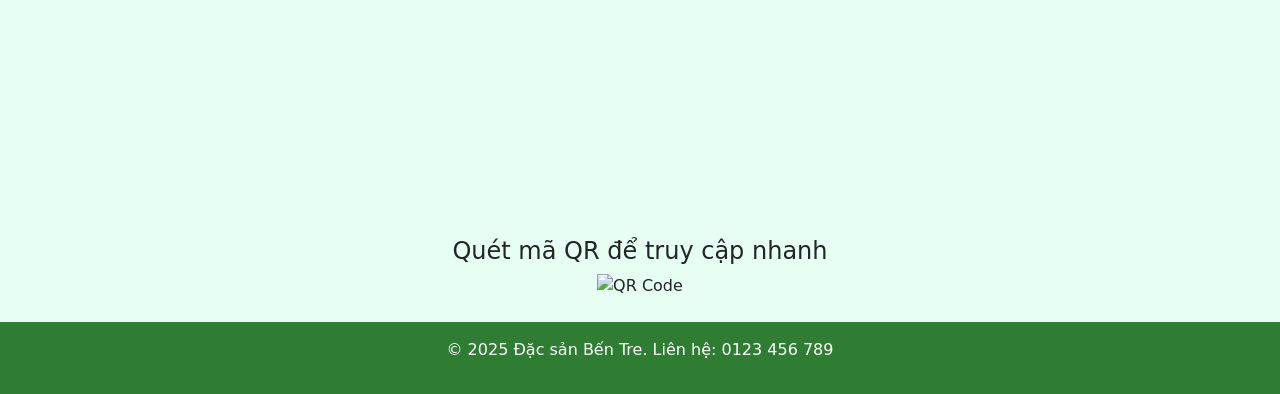
==== commit 74d4eec5: "Update index.html" ====
--- a/index.html
+++ b/index.html
@@ -15,16 +15,6 @@
     gtag('js', new Date());
     gtag('config', 'G-XXXXXXXXXX');
   </script>
-  <script>
-    (function(h,o,t,j,a,r){
-        h.hj=h.hj||function(){(h.hj.q=h.hj.q||[]).push(arguments)};
-        h._hjSettings={hjid:1234567,hjsv:6};
-        a=o.getElementsByTagName('head')[0];
-        r=o.createElement('script');r.async=1;
-        r.src=t+h._hjSettings.hjid+j+h._hjSettings.hjsv;
-        a.appendChild(r);
-    })(window,document,'https://static.hotjar.com/c/hotjar-','.js?sv=');
-  </script>
   <style>
     body { background-color: #e6fff2; }
     header { background-color: #2e7d32; color: white; padding: 1.5em; text-align: center; }
@@ -37,25 +27,41 @@
   </style>
 </head>
 <body>
+  <nav class="navbar navbar-expand-lg navbar-dark bg-success">
+    <div class="container">
+      <a class="navbar-brand" href="#">Kẹo Dừa</a>
+      <button class="navbar-toggler" type="button" data-bs-toggle="collapse" data-bs-target="#navbarNav">
+        <span class="navbar-toggler-icon"></span>
+      </button>
+      <div class="collapse navbar-collapse" id="navbarNav">
+        <ul class="navbar-nav ms-auto">
+          <li class="nav-item"><a class="nav-link active" href="#">Trang chủ</a></li>
+          <li class="nav-item"><a class="nav-link" href="#sanpham">Sản phẩm</a></li>
+          <li class="nav-item"><a class="nav-link" href="#lienhe">Liên hệ</a></li>
+        </ul>
+      </div>
+    </div>
+  </nav>
+
   <header>
     <h1>Trang giới thiệu đặc sản: Kẹo Dừa</h1>
   </header>
 
-  <section class="container my-4">
+  <section class="container my-4" id="sanpham">
     <div class="mb-4">
       <h2>Giới thiệu 3 loại đặc sản nổi bật</h2>
       <p>Chúng tôi xin giới thiệu đến quý khách hàng 3 loại kẹo dừa đặc sản nổi bật của Bến Tre:</p>
       <ul>
-        <li><strong>Kẹo Dừa Truyền Thống</strong>: vị ngọt thanh, mềm dẻo, gói trọn hương vị truyền thống.</li>
-        <li><strong>Kẹo Dừa Sầu Riêng</strong>: sự kết hợp độc đáo giữa nước cốt dừa và sầu riêng chín mọng.</li>
-        <li><strong>Kẹo Dừa Ca Cao</strong>: hoà quyện giữa vị béo của dừa và vị đắng nhẹ của ca cao nguyên chất.</li>
+        <li><a href="detail-truyenthong.html"><strong>Kẹo Dừa Truyền Thống</strong></a>: vị ngọt thanh, mềm dẻo, gói trọn hương vị truyền thống.</li>
+        <li><a href="detail-saurieng.html"><strong>Kẹo Dừa Sầu Riêng</strong></a>: sự kết hợp độc đáo giữa nước cốt dừa và sầu riêng chín mọng.</li>
+        <li><a href="detail-cacao.html"><strong>Kẹo Dừa Ca Cao</strong></a>: hoà quyện giữa vị béo của dừa và vị đắng nhẹ của ca cao nguyên chất.</li>
       </ul>
     </div>
 
     <div class="row g-4">
       <div class="col-md-4">
         <div class="card h-100">
-          <img src="https://via.placeholder.com/200" class="card-img-top" alt="Kẹo dừa truyền thống">
+          <a href="detail-truyenthong.html"><img src="https://via.placeholder.com/200" class="card-img-top" alt="Kẹo dừa truyền thống"></a>
           <div class="card-body">
             <h5 class="card-title">Kẹo Dừa Truyền Thống</h5>
             <p class="card-text">Hương vị nguyên bản, mềm dẻo và thơm ngon. Được làm từ nước cốt dừa nguyên chất.</p>
@@ -64,7 +70,7 @@
       </div>
       <div class="col-md-4">
         <div class="card h-100">
-          <img src="https://via.placeholder.com/200" class="card-img-top" alt="Kẹo dừa sầu riêng">
+          <a href="detail-saurieng.html"><img src="https://via.placeholder.com/200" class="card-img-top" alt="Kẹo dừa sầu riêng"></a>
           <div class="card-body">
             <h5 class="card-title">Kẹo Dừa Sầu Riêng</h5>
             <p class="card-text">Sự kết hợp độc đáo giữa nước cốt dừa và sầu riêng chín mọng. Vị ngọt ngào và đậm đà.</p>
@@ -73,7 +79,7 @@
       </div>
       <div class="col-md-4">
         <div class="card h-100">
-          <img src="https://via.placeholder.com/200" class="card-img-top" alt="Kẹo dừa ca cao">
+          <a href="detail-cacao.html"><img src="https://via.placeholder.com/200" class="card-img-top" alt="Kẹo dừa ca cao"></a>
           <div class="card-body">
             <h5 class="card-title">Kẹo Dừa Ca Cao</h5>
             <p class="card-text">Vị béo của dừa kết hợp với vị đắng nhẹ của ca cao tạo nên một trải nghiệm mới mẻ.</p>
@@ -82,7 +88,7 @@
       </div>
     </div>
 
-    <div class="contact-form mt-5">
+    <div class="contact-form mt-5" id="lienhe">
       <h3>Liên hệ với chúng tôi</h3>
       <form action="https://formspree.io/f/mayvlqgq" method="POST">
         <div class="mb-3">
@@ -123,5 +129,7 @@
     <a href="https://zalo.me/0123456789" target="_blank" title="Zalo">Z</a>
     <a href="https://m.me/yourpage" target="_blank" title="Messenger">M</a>
   </div>
+
+  <script src="https://cdn.jsdelivr.net/npm/bootstrap@5.3.0/dist/js/bootstrap.bundle.min.js"></script>
 </body>
 </html>
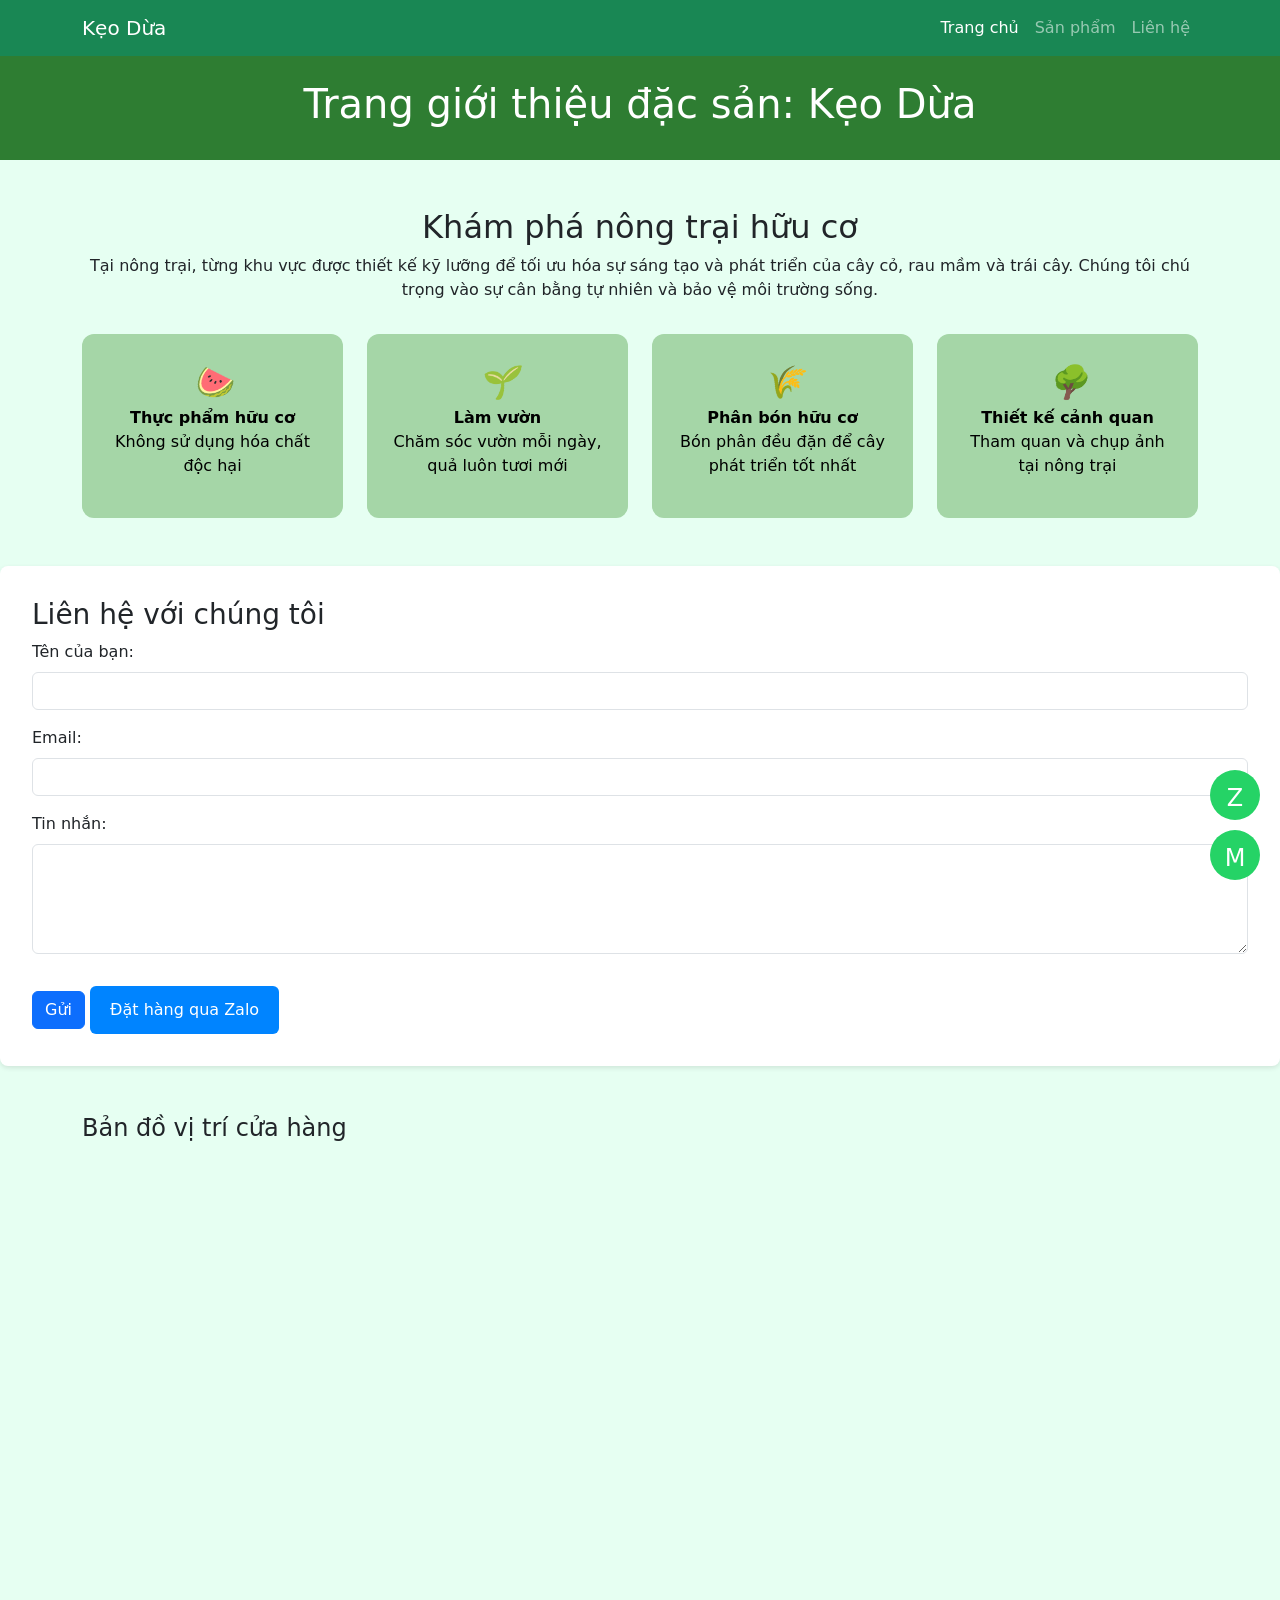
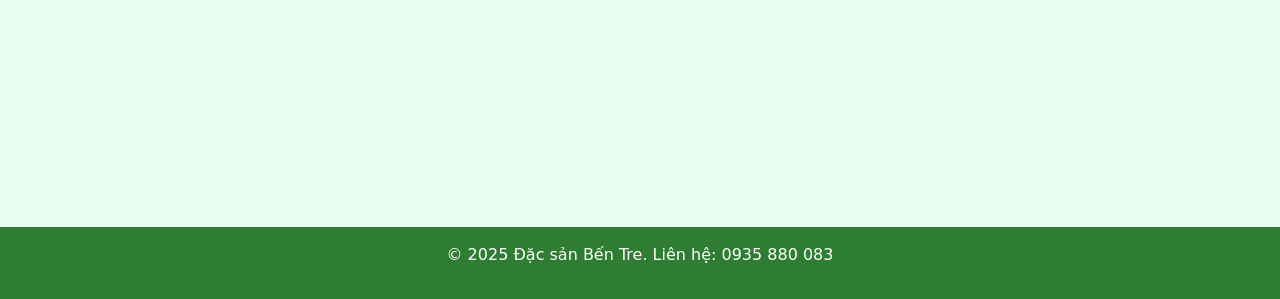
==== commit 601b1c58: "Update index.html" ====
--- a/index.html
+++ b/index.html
@@ -24,6 +24,9 @@
     .floating-buttons { position: fixed; bottom: 20px; right: 20px; display: flex; flex-direction: column; gap: 10px; }
     .floating-buttons a { display: block; background-color: #25D366; color: white; padding: 10px; border-radius: 50%; text-align: center; width: 50px; height: 50px; font-size: 24px; text-decoration: none; }
     .zalo-order-button { background-color: #0084ff; color: white; padding: 12px 20px; font-size: 16px; border: none; border-radius: 6px; margin-top: 1em; display: inline-block; text-decoration: none; }
+    .intro-grid { display: grid; grid-template-columns: repeat(auto-fit, minmax(200px, 1fr)); gap: 1.5rem; margin-top: 2rem; }
+    .intro-box { background-color: #a5d6a7; color: #000; padding: 1.5rem; border-radius: 12px; text-align: center; font-weight: 500; }
+    .intro-box i { font-size: 32px; margin-bottom: 1rem; color: #2e7d32; }
   </style>
 </head>
 <body>
@@ -47,86 +50,70 @@
     <h1>Trang giới thiệu đặc sản: Kẹo Dừa</h1>
   </header>
 
-  <section class="container my-4" id="sanpham">
-    <div class="mb-4">
-      <h2>Giới thiệu 3 loại đặc sản nổi bật</h2>
-      <p>Chúng tôi xin giới thiệu đến quý khách hàng 3 loại kẹo dừa đặc sản nổi bật của Bến Tre:</p>
-      <ul>
-        <li><a href="detail-truyenthong.html"><strong>Kẹo Dừa Truyền Thống</strong></a>: vị ngọt thanh, mềm dẻo, gói trọn hương vị truyền thống.</li>
-        <li><a href="detail-saurieng.html"><strong>Kẹo Dừa Sầu Riêng</strong></a>: sự kết hợp độc đáo giữa nước cốt dừa và sầu riêng chín mọng.</li>
-        <li><a href="detail-cacao.html"><strong>Kẹo Dừa Ca Cao</strong></a>: hoà quyện giữa vị béo của dừa và vị đắng nhẹ của ca cao nguyên chất.</li>
-      </ul>
-    </div>
-
-    <div class="row g-4">
-      <div class="col-md-4">
-        <div class="card h-100">
-          <a href="detail-truyenthong.html"><img src="https://via.placeholder.com/200" class="card-img-top" alt="Kẹo dừa truyền thống"></a>
-          <div class="card-body">
-            <h5 class="card-title">Kẹo Dừa Truyền Thống</h5>
-            <p class="card-text">Hương vị nguyên bản, mềm dẻo và thơm ngon. Được làm từ nước cốt dừa nguyên chất.</p>
-          </div>
-        </div>
+  <section class="container my-5">
+    <h2 class="text-center">Khám phá nông trại hữu cơ</h2>
+    <p class="text-center">Tại nông trại, từng khu vực được thiết kế kỹ lưỡng để tối ưu hóa sự sáng tạo và phát triển của cây cỏ, rau mầm và trái cây. Chúng tôi chú trọng vào sự cân bằng tự nhiên và bảo vệ môi trường sống.</p>
+    <div class="intro-grid">
+      <div class="intro-box">
+        <div><i>🍉</i></div>
+        <strong>Thực phẩm hữu cơ</strong>
+        <p>Không sử dụng hóa chất độc hại</p>
       </div>
-      <div class="col-md-4">
-        <div class="card h-100">
-          <a href="detail-saurieng.html"><img src="https://via.placeholder.com/200" class="card-img-top" alt="Kẹo dừa sầu riêng"></a>
-          <div class="card-body">
-            <h5 class="card-title">Kẹo Dừa Sầu Riêng</h5>
-            <p class="card-text">Sự kết hợp độc đáo giữa nước cốt dừa và sầu riêng chín mọng. Vị ngọt ngào và đậm đà.</p>
-          </div>
-        </div>
+      <div class="intro-box">
+        <div><i>🌱</i></div>
+        <strong>Làm vườn</strong>
+        <p>Chăm sóc vườn mỗi ngày, quả luôn tươi mới</p>
       </div>
-      <div class="col-md-4">
-        <div class="card h-100">
-          <a href="detail-cacao.html"><img src="https://via.placeholder.com/200" class="card-img-top" alt="Kẹo dừa ca cao"></a>
-          <div class="card-body">
-            <h5 class="card-title">Kẹo Dừa Ca Cao</h5>
-            <p class="card-text">Vị béo của dừa kết hợp với vị đắng nhẹ của ca cao tạo nên một trải nghiệm mới mẻ.</p>
-          </div>
-        </div>
+      <div class="intro-box">
+        <div><i>🌾</i></div>
+        <strong>Phân bón hữu cơ</strong>
+        <p>Bón phân đều đặn để cây phát triển tốt nhất</p>
       </div>
-    </div>
-
-    <div class="contact-form mt-5" id="lienhe">
-      <h3>Liên hệ với chúng tôi</h3>
-      <form action="https://formspree.io/f/mayvlqgq" method="POST">
-        <div class="mb-3">
-          <label for="name" class="form-label">Tên của bạn:</label>
-          <input type="text" name="name" class="form-control" required>
-        </div>
-        <div class="mb-3">
-          <label for="email" class="form-label">Email:</label>
-          <input type="email" name="email" class="form-control" required>
-        </div>
-        <div class="mb-3">
-          <label for="message" class="form-label">Tin nhắn:</label>
-          <textarea name="message" rows="4" class="form-control" required></textarea>
-        </div>
-        <button type="submit" class="btn btn-primary">Gửi</button>
-        <a href="https://zalo.me/0123456789" class="zalo-order-button" target="_blank">Đặt hàng qua Zalo</a>
-      </form>
-    </div>
-
-    <div class="mt-5">
-      <h4>Bản đồ vị trí cửa hàng</h4>
-      <div class="ratio ratio-16x9">
-        <iframe src="https://www.google.com/maps/embed?..." width="600" height="450" style="border:0;" allowfullscreen="" loading="lazy"></iframe>
+      <div class="intro-box">
+        <div><i>🌳</i></div>
+        <strong>Thiết kế cảnh quan</strong>
+        <p>Tham quan và chụp ảnh tại nông trại</p>
       </div>
-    </div>
-
-    <div class="mt-5 text-center">
-      <h4>Quét mã QR để truy cập nhanh</h4>
-      <img src="https://api.qrserver.com/v1/create-qr-code/?data=https://ten-cua-ban.github.io&size=150x150" alt="QR Code">
     </div>
   </section>
 
-  <footer>
-    <p>&copy; 2025 Đặc sản Bến Tre. Liên hệ: 0123 456 789</p>
+  <section class="container my-4" id="sanpham">
+    <!-- phần sản phẩm như cũ giữ nguyên -->
+  </section>
+
+  <div class="contact-form mt-5" id="lienhe">
+    <h3>Liên hệ với chúng tôi</h3>
+    <form action="https://formspree.io/f/mayvlqgq" method="POST">
+      <div class="mb-3">
+        <label for="name" class="form-label">Tên của bạn:</label>
+        <input type="text" name="name" class="form-control" required>
+      </div>
+      <div class="mb-3">
+        <label for="email" class="form-label">Email:</label>
+        <input type="email" name="email" class="form-control" required>
+      </div>
+      <div class="mb-3">
+        <label for="message" class="form-label">Tin nhắn:</label>
+        <textarea name="message" rows="4" class="form-control" required></textarea>
+      </div>
+      <button type="submit" class="btn btn-primary">Gửi</button>
+      <a href="https://zalo.me/0935880083" class="zalo-order-button" target="_blank">Đặt hàng qua Zalo</a>
+    </form>
+  </div>
+
+  <div class="mt-5 container">
+    <h4>Bản đồ vị trí cửa hàng</h4>
+    <div class="ratio ratio-16x9">
+      <iframe src="https://www.google.com/maps/embed?pb=!1m18!1m12!1m3!1d3834.0626560159923!2d108.21453167510903!3d16.043764239532866!2m3!1f0!2f0!3f0!3m2!1i1024!2i768!4f13.1!3m3!1m2!1s0x314219ba9e799265%3A0xc927ce0bc6580ef4!2zMzggQ-G7rWEgQ2jDrW5oIExhbiwgVGhhbmggQW4sIMSQw6AgTuG7mWkgxJDDtG4gQsOh!5e0!3m2!1svi!2s!4v1713864009095!5m2!1svi!2s" width="600" height="450" style="border:0;" allowfullscreen="" loading="lazy"></iframe>
+    </div>
+  </div>
+
+  <footer class="mt-5">
+    <p>&copy; 2025 Đặc sản Bến Tre. Liên hệ: 0935 880 083</p>
   </footer>
 
   <div class="floating-buttons">
-    <a href="https://zalo.me/0123456789" target="_blank" title="Zalo">Z</a>
+    <a href="https://zalo.me/0935880083" target="_blank" title="Zalo">Z</a>
     <a href="https://m.me/yourpage" target="_blank" title="Messenger">M</a>
   </div>
 
